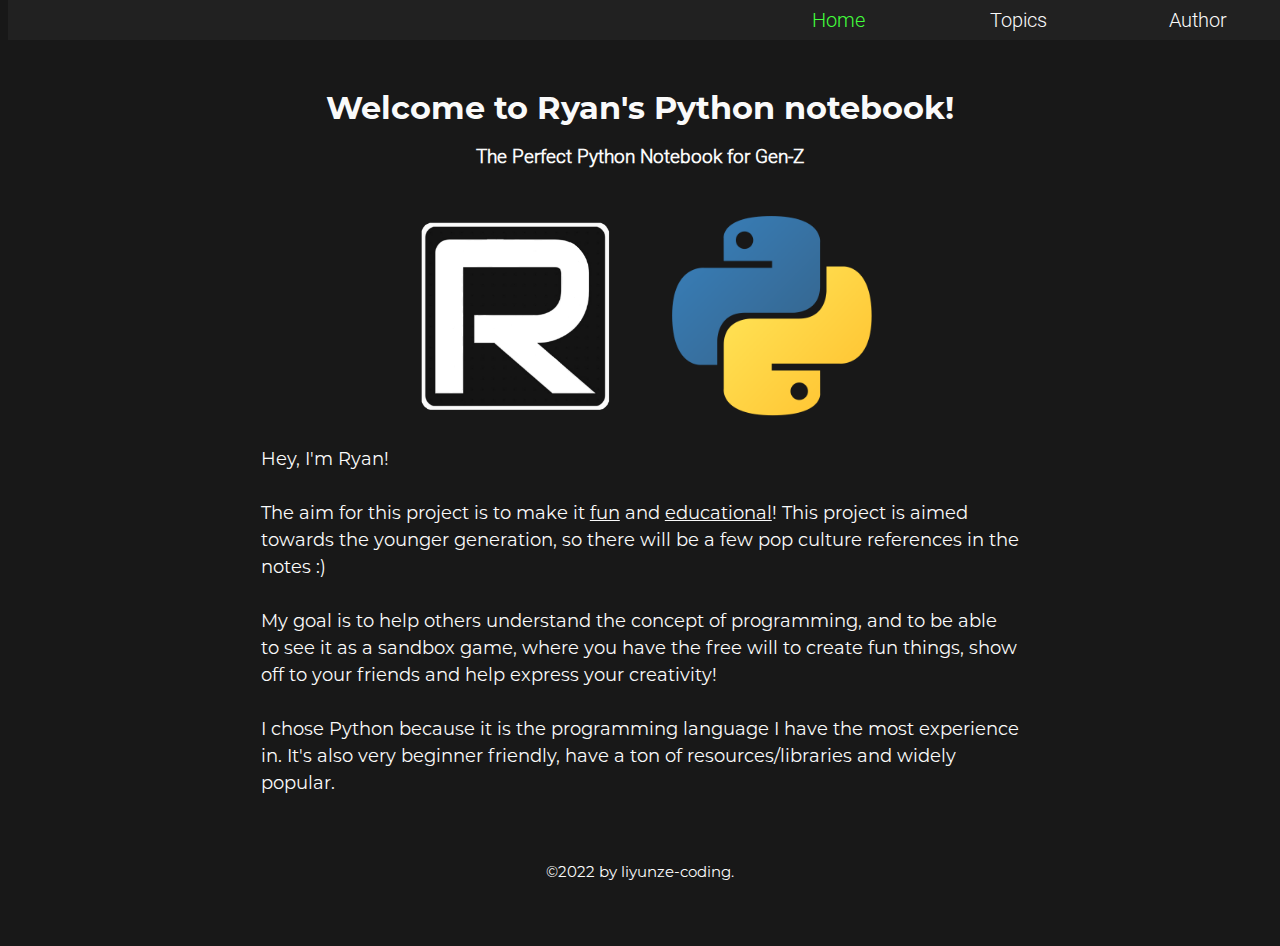
==== index.html @ ebdf9f6a "initialising repo" ====
<!DOCTYPE html>
<html>
    <head>
        <meta charset='UTF-8'>
        <meta http-equiv="X-UA-Compatible" content='IE=edge'>
        <meta name="viewport" content="width=device-width, initial-scale=1.0">
        <link rel='stylesheet' type='text/css' href='main.css'>
        <title>Python notes</title>
        <script>
            function showMenu(x) {
                x.classList.toggle("change");
            }
        </script>
        <style>
            .main-content{
                padding-top:80px;
                font-family:'montserrat';
                color:#fafafa;
                margin:auto;
                width:80%;
                text-align: center;
            }

            h1{
                font-family: 'montserrat-bold';
            }

            h3 {
                font-family: 'roboto-light';
            }

            .titleChar:hover {
                position:relative;
                bottom: 2px;
                display: inline-block;
            }
            .cyanText:hover{
                color: #0ff;;
            }

            .image {
                display: inline-block;
                padding: 20px;
                vertical-align: middle;
            }

            .description{
                width:75%;
                font-size:18px;
                position:relative;
                font-family:'montserrat';
                text-align:left;
                margin:auto;
                line-height: 1.5em;
            }

            .underline{
                text-decoration:underline;
            }

            .heading {
                margin:auto;
            }
        </style>
    </head>
    <body>
        <div class='navBar'>
            <ul class='navBar-ul'>
                <li><a href="author.html">Author</a></li>
                <li>
                    <a href='./topics.html'>Topics</a>
                    <ul class='navBar-ul'>
                        <li><a href="./topics/getting-started.html">Getting started</a></li>
                        <li><a href="./topics/data-types.html">Data types</a></li>
                        <li><a href="./topics/if-else.html">If else</a></li>
                    </ul>
                </li>
                <li><a href class='active'>Home</a></li>
                <span class="clear"></span>
            </ul>
        </div>
        <div class='main-content'>
            <h1 class='heading'>
                <span class='titleChar cyanText noselect'>W</span
                ><span class='titleChar cyanText noselect'>e</span
                ><span class='titleChar cyanText noselect'>l</span
                ><span class='titleChar cyanText noselect'>c</span
                ><span class='titleChar cyanText noselect'>o</span
                ><span class='titleChar cyanText noselect'>m</span
                ><span class='titleChar cyanText noselect'>e</span
                ><span class='noselect'> </span
                ><span class='titleChar cyanText noselect'>t</span
                ><span class='titleChar cyanText noselect'>o</span
                ><span class='noselect'> </span
                ><span class='titleChar cyanText noselect'>R</span
                ><span class='titleChar cyanText noselect'>y</span
                ><span class='titleChar cyanText noselect'>a</span
                ><span class='titleChar cyanText noselect'>n</span
                ><span class='titleChar cyanText noselect'>'</span
                ><span class='titleChar cyanText noselect'>s</span
                ><span class='noselect'> </span
                ><span class='titleChar cyanText noselect'>P</span
                ><span class='titleChar cyanText noselect'>y</span
                ><span class='titleChar cyanText noselect'>t</span
                ><span class='titleChar cyanText noselect'>h</span
                ><span class='titleChar cyanText noselect'>o</span
                ><span class='titleChar cyanText noselect'>n</span
                ><span class='noselect'> </span
                ><span class='titleChar cyanText noselect'>n</span
                ><span class='titleChar cyanText noselect'>o</span
                ><span class='titleChar cyanText noselect'>t</span
                ><span class='titleChar cyanText noselect'>e</span
                ><span class='titleChar cyanText noselect'>b</span
                ><span class='titleChar cyanText noselect'>o</span
                ><span class='titleChar cyanText noselect'>o</span
                ><span class='titleChar cyanText noselect'>k</span
                ><span class='titleChar cyanText noselect'>!</span
                >
            </h1>
            <h3>The Perfect Python Notebook for Gen-Z</h3>
            <img class='image' style='height:220px;' src="images/logo.png">
            <img class='image' style='height:200px;' src="images/python.png">

            <p class='description'>
                Hey, I'm Ryan! 
                <br><br>
                The aim for this project is to make it <span class='underline'>fun</span> and <span class='underline'>educational</span>!  
                This project is aimed towards the younger generation, so there will be a few pop culture references in the notes :)
                <br><br>
                My goal is to help others understand the concept of programming, and to be able to see it as a sandbox game, 
                where you have the free will to create fun things, show off to your friends and help express your creativity!
                <br><br>
                I chose Python because it is the programming language I have the most experience in. It's also very beginner friendly, 
                have a ton of resources/libraries and widely popular. 
                </p>
            <p class='copyright'>©2022 by liyunze-coding.</p>
        </div>
    </body>
</html>
---- main.css ----
@font-face {
	font-family: "montserrat-bold";
	src: url("../font/Montserrat-Bold.otf");
}
@font-face {
	font-family: "montserrat";
	src: url("../font/Montserrat-Regular.otf");
}

@font-face {
	font-family: "roboto-light";
	src: url("../font/Roboto-Light.ttf");
}

body {
	background-color: #181818;
	color: #fafafa;
}

.navBar {
	width: 100%;
	background-color: #212121;
	position: fixed;
	top: 0;
}

.navBar-ul {
	margin: 0;
	padding: 0;
	list-style: none;
}

.navBar-ul li {
	float: right;
	width: 180px;
	height: 40px;
	display: inline;
	line-height: 40px;
	text-align: center;
	font-size: 20px;
	background-color: #212121;
}

.navBar-ul li a {
	text-decoration: none;
	display: block;
	font-family: "roboto-light";
}

.navBar-ul li a:not(.active) {
	color: #fafafa;
}

.navBar-ul li a:hover {
	color: #43ff3c;
}

.active {
	color: #43ff3c;
}

.navBar-ul li ul li {
	display: none;
}

.navBar-ul li:hover ul li {
	display: block;
}

span.clear {
	clear: right;
	display: block;
}

html {
	overflow: scroll;
	overflow-x: hidden;
}
::-webkit-scrollbar {
	width: 0; /* Remove scrollbar space */
	background: transparent; /* just make scrollbar invisible */
}

.copyright {
	padding-top: 50px;
	padding-bottom: 50px;
	text-align: center;
	font-family: "montserrat";
	font-size: 15px;
}

h1,
h2,
h3,
h4 {
	font-family: "montserrat-bold";
}

h1 {
	text-align: center;
}

.titleChar:hover {
	position: relative;
	bottom: 2px;
	display: inline-block;
}
.cyanText:hover {
	color: #0ff;
}

.noselect {
	-webkit-touch-callout: none; /* iOS Safari */
	-webkit-user-select: none; /* Safari */
	-khtml-user-select: none; /* Konqueror HTML */
	-moz-user-select: none; /* Old versions of Firefox */
	-ms-user-select: none; /* Internet Explorer/Edge */
	user-select: none; /* Non-prefixed version, currently
									supported by Chrome, Edge, Opera and Firefox */
}

.main-content {
	padding-top: 40px;
	margin: auto;
	width: 50%;
}

.text-content {
	font-family: "montserrat";
	text-align: left;
	font-size: 17px;
	line-height: 1.5em;
	display: inline-block;
}

pre,
code {
	white-space: pre-line;
}

.short-code {
	background-color: #313131;
	padding-left: 5px;
	padding-right: 5px;
	border-radius: 5px;
}
code {
	font-size: 15px;
}
.code-block {
	background-color: #313131;
	width: 100%;
	padding-left: 5px;
	border-radius: 5px;
	border: solid 1px #313131;
	margin-top: 5px;
	margin-bottom: 20px;
}
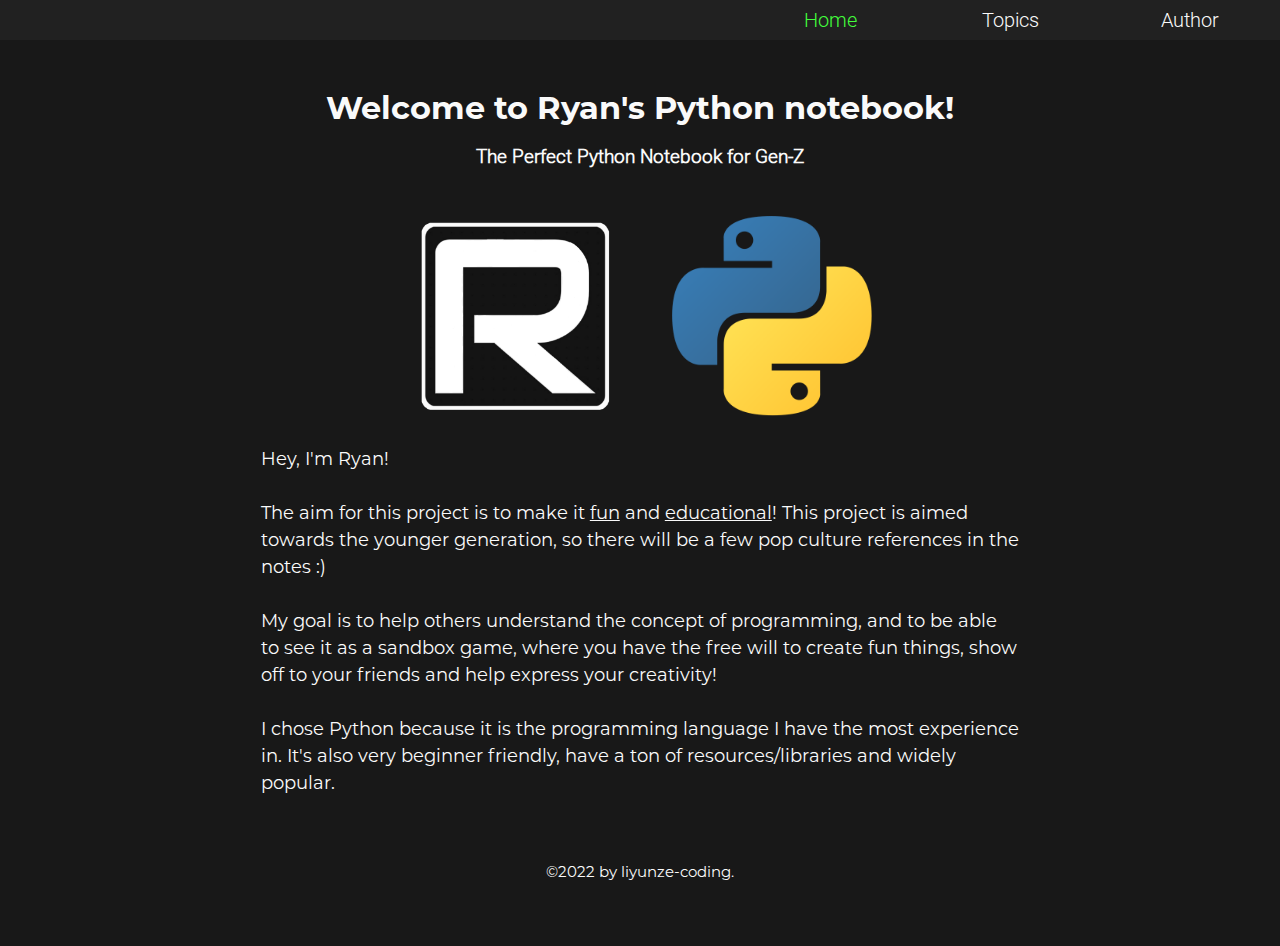
==== commit 2135ea49: "quick update" ====
--- a/index.html
+++ b/index.html
@@ -4,6 +4,8 @@
         <meta charset='UTF-8'>
         <meta http-equiv="X-UA-Compatible" content='IE=edge'>
         <meta name="viewport" content="width=device-width, initial-scale=1.0">
+        <meta name='author' content="Ryan">
+        <meta name="description" content= "Hi, My name is Ryan! I wanted to help others with my expertise so I made this website as a project" />
         <link rel='stylesheet' type='text/css' href='main.css'>
         <title>Python notes</title>
         <script>
@@ -21,16 +23,11 @@
                 text-align: center;
             }
 
-            h1{
-                font-family: 'montserrat-bold';
-            }
-
             h3 {
                 font-family: 'roboto-light';
             }
 
             .titleChar:hover {
-                position:relative;
                 bottom: 2px;
                 display: inline-block;
             }
@@ -47,7 +44,6 @@
             .description{
                 width:75%;
                 font-size:18px;
-                position:relative;
                 font-family:'montserrat';
                 text-align:left;
                 margin:auto;
@@ -60,6 +56,36 @@
 
             .heading {
                 margin:auto;
+            }
+
+            @media screen and (max-width: 900px) {
+                .main-content {
+                    width: 90%;
+                }
+
+                .navBar-ul li {
+                    width: 200px;
+                }
+
+                .image {
+                    max-width:150px;
+                    max-height:150px;
+                    width: auto;
+                    height: auto;
+                }
+            }
+
+            @media screen and (max-width: 700px) {
+                .navBar-ul li {
+                    width: 100px;
+                    font-size: 12px;
+                }
+                .image {
+                    max-width:100px;
+                    max-height:100px;
+                    width: auto;
+                    height: auto;
+                }
             }
         </style>
     </head>
--- a/main.css
+++ b/main.css
@@ -1,15 +1,15 @@
 @font-face {
 	font-family: "montserrat-bold";
-	src: url("../font/Montserrat-Bold.otf");
+	src: url("font/Montserrat-Bold.otf");
 }
 @font-face {
 	font-family: "montserrat";
-	src: url("../font/Montserrat-Regular.otf");
+	src: url("font/Montserrat-Regular.otf");
 }
 
 @font-face {
 	font-family: "roboto-light";
-	src: url("../font/Roboto-Light.ttf");
+	src: url("font/Roboto-Light.ttf");
 }
 
 body {
@@ -22,6 +22,7 @@
 	background-color: #212121;
 	position: fixed;
 	top: 0;
+	right: 0;
 }
 
 .navBar-ul {
@@ -96,10 +97,6 @@
 	font-family: "montserrat-bold";
 }
 
-h1 {
-	text-align: center;
-}
-
 .titleChar:hover {
 	position: relative;
 	bottom: 2px;
